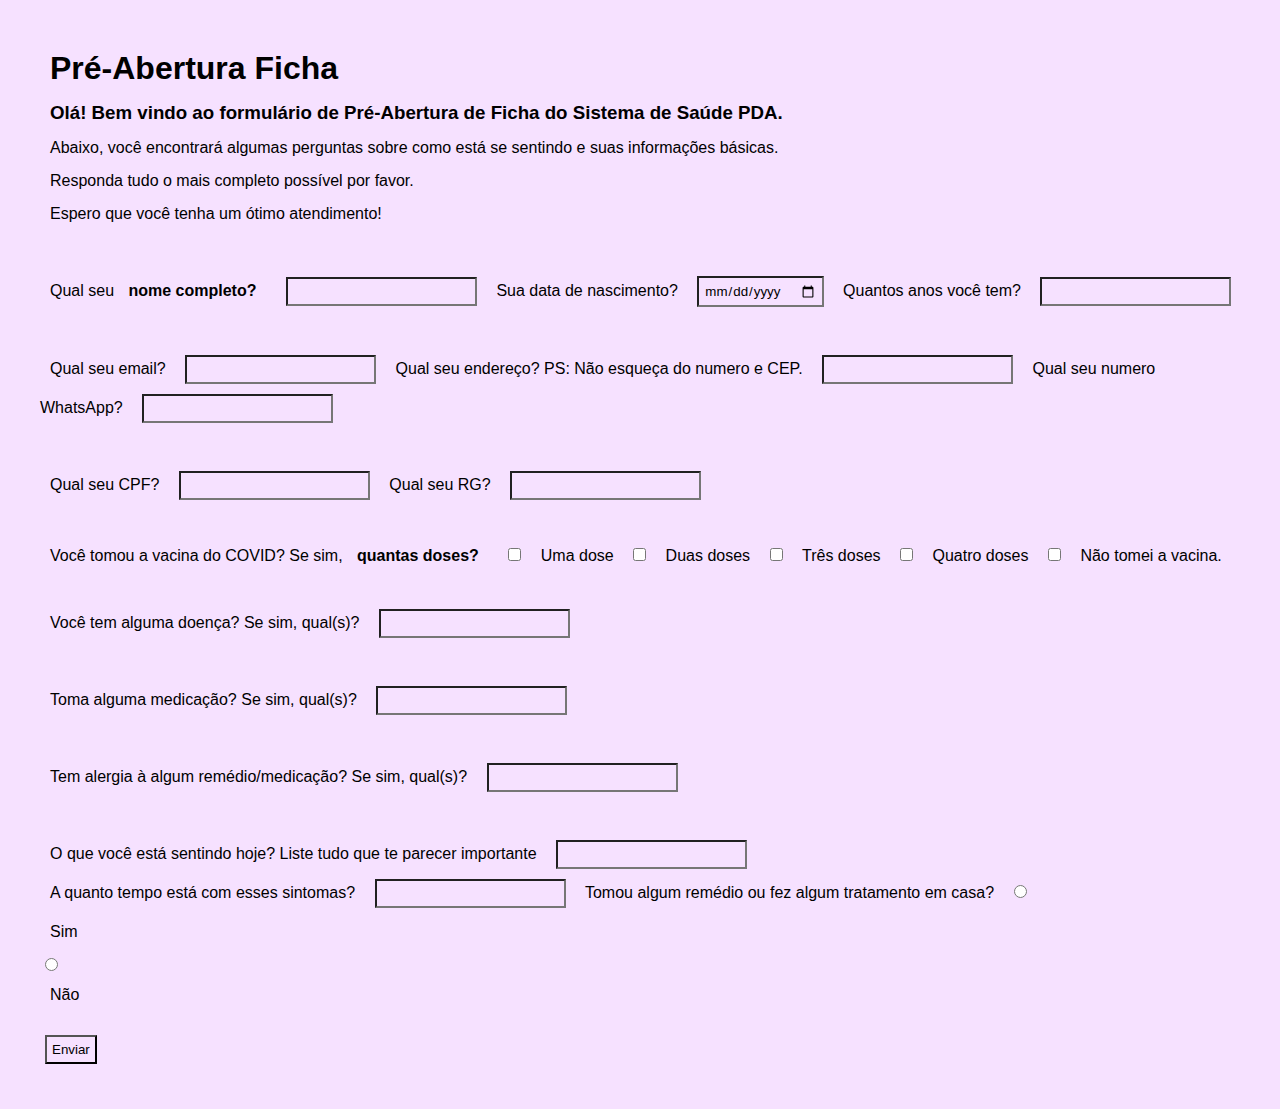
==== index.html @ 7831f721 "formulario html e css" ====
<!DOCTYPE html>
<html lang="pt-br">
<head>
    <meta charset="UTF-8">
    <meta http-equiv="X-UA-Compatible" content="IE=edge">
    <meta name="viewport" content="width=device-width, initial-scale=1.0">
    <title>Formulario</title>
    <link rel="stylesheet" type="text/css" href="form.css"/>
</head>

<body>
    <form>
    <div>
        <h1>Pré-Abertura Ficha</h1>
        <h3>Olá! Bem vindo ao formulário de Pré-Abertura de Ficha do Sistema de Saúde PDA.</h3>
        <p>Abaixo, você encontrará algumas perguntas sobre como está se sentindo e suas informações básicas.</p>
        <p>Responda tudo o mais completo possível por favor.</p>
        <p>Espero que você tenha um ótimo atendimento!</p>
    </div>
    <br>
    <div>
        <label>Qual seu <strong>nome completo?</strong></label>
        <input type="text" name="nome completo" id="nome completo">
        <label>Sua data de nascimento?</label>
        <input type="date" name="data de nascimento" id="data de nascimento">
        <label>Quantos anos você tem?</label>
        <input type="number" name="idade" id="idade">
    </div>
    <br>
    <div>
        <label>Qual seu email?</label>
        <input type="email" name="email" id="email">
        <label>Qual seu endereço? PS: Não esqueça do numero e CEP.</label>
        <input type="text" name="endereço" id="endereço">
        <label>Qual seu numero WhatsApp?</label>
        <input type="tel" name="numero" id="numero">
    </div>
    <br>
    <div>
        <label>Qual seu CPF?</label>
        <input type="number" name="CPF" id="CPF">
        <label>Qual seu RG?</label>
        <input type="number" name="RG" id="RG">
    </div>
    <br>
    <div>
        <label>Você tomou a vacina do COVID? Se sim, <strong>quantas doses?</strong></label>
        <input type="checkbox" name="Uma dose" id="Uma dose">
        <label for="Uma dose">Uma dose</label>
        <input type="checkbox" name="Duas doses" id="Duas doses">
        <label for="Duas doses">Duas doses</label>
        <input type="checkbox" name="Três doses" id="Três doses">
        <label for="Três doses">Três doses</label>
        <input type="checkbox" name="Quatro doses" id="Quatro doses">
        <label for="Quatro doses">Quatro doses</label>
        <input type="checkbox" name="Não tomei a vacina." id="Não tomei a vacina.">
        <label for="Não tomei a vacina.">Não tomei a vacina.</label>
    </div>
    <br>
    <div>
       <label>Você tem alguma doença? Se sim, qual(s)?</label>
       <input type="text" name="doença" id="doença"> 
    </div>
    <br>
    <div>
       <label>Toma alguma medicação? Se sim, qual(s)?</label>
       <input type="text" name="medicação" id="medicação">
    </div>
    <br>
    <div>
       <label>Tem alergia à algum remédio/medicação? Se sim, qual(s)?</label>
       <input type="text" name="alergia" id="alergia"> 
    </div>
    <br>

    <div>
        <label>O que você está sentindo hoje? Liste tudo que te parecer importante</label>
        <input type="text" name="estado" id="estado">
        <br>
        <label>A quanto tempo está com esses sintomas?</label>
        <input type="text" name="sintomas" id="sintomas">
        <label>Tomou algum remédio ou fez algum tratamento em casa?</label>
        <input type="radio" name="tratamento em casa" id="tratamento em casa">
        <option value="Sim">Sim</option>
        <input type="radio" name="tratamento em casa" id="tratamento em casa">
        <option value="Não">Não</option>
    </div>

    <div>
        <button>Enviar</button>
    </div>

</form>
</body>
</html>
---- form.css ----
*{
    margin: 5px;
    padding: 5px;
    font-family: "Monteserrat", sans-serif;
    background-color: rgb(246, 225, 255);
}
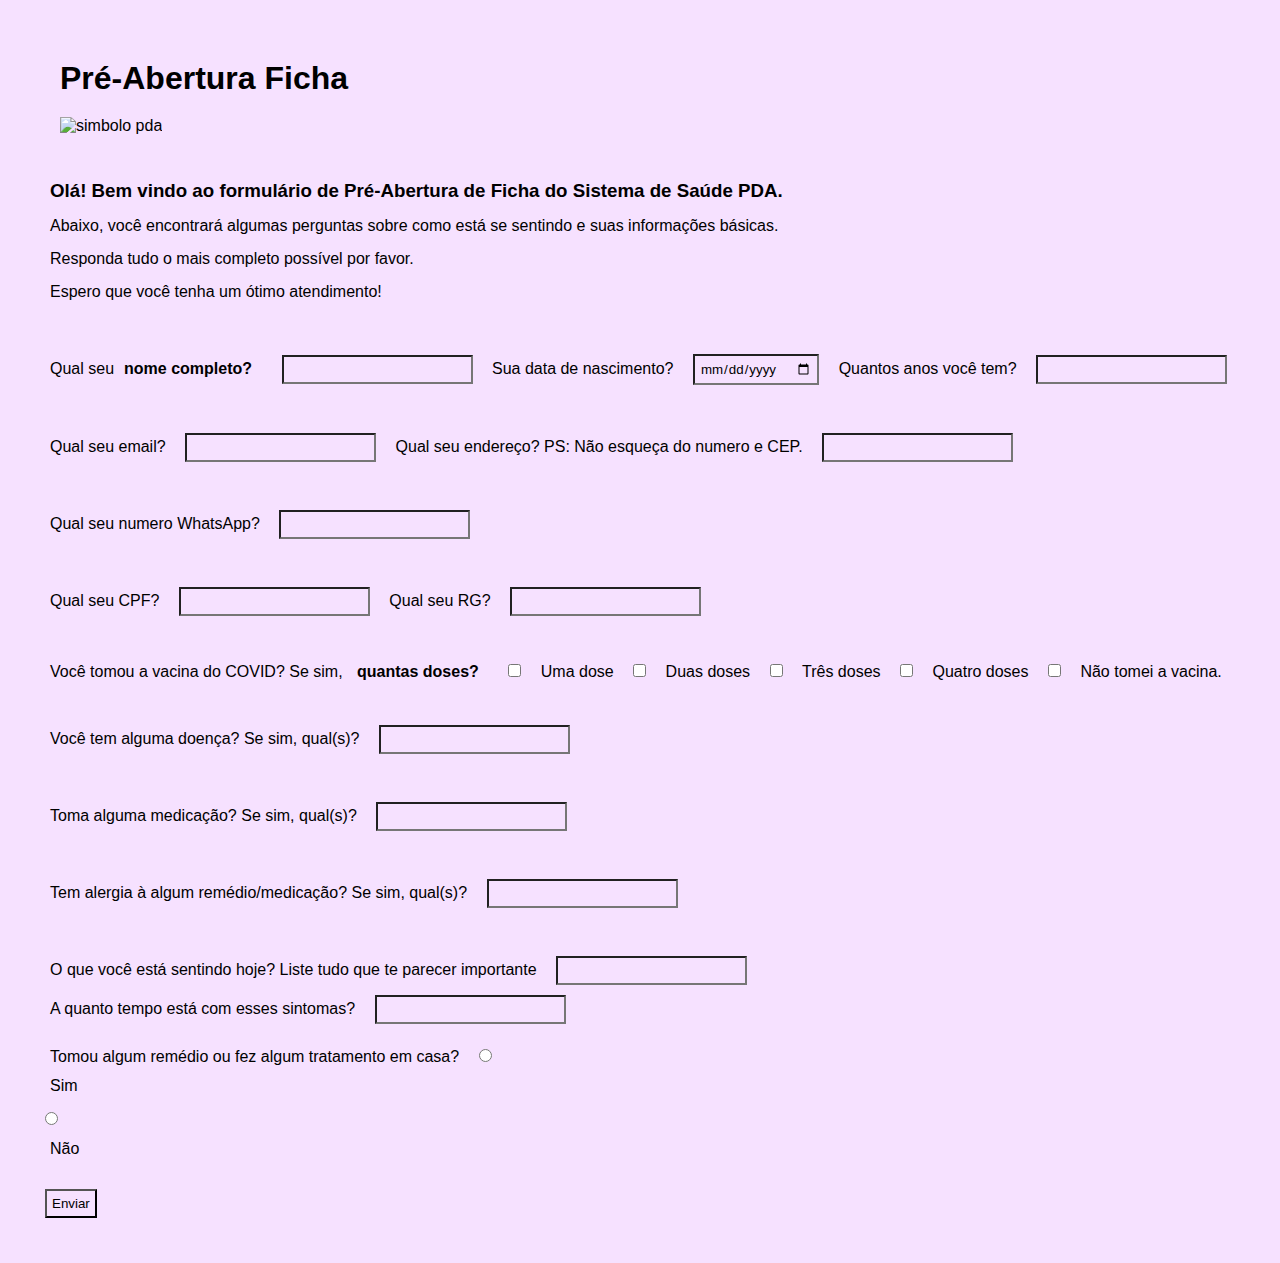
==== commit adedc01b: "Update index.html" ====
--- a/index.html
+++ b/index.html
@@ -6,20 +6,36 @@
     <meta name="viewport" content="width=device-width, initial-scale=1.0">
     <title>Formulario</title>
     <link rel="stylesheet" type="text/css" href="form.css"/>
+
+<style>
+    button:hover {
+        color: white;
+        background-color: purple;
+    }
+</style>
 </head>
 
 <body>
-    <form>
-    <div>
+
+    <form class="form">
+
+<header class="main">  
+    <div class="main">
         <h1>Pré-Abertura Ficha</h1>
-        <h3>Olá! Bem vindo ao formulário de Pré-Abertura de Ficha do Sistema de Saúde PDA.</h3>
+        <img class="main-imagem" src="logo.svg" alt="simbolo pda" width="20%" height="20%">
+    </div>
+</header>   
+
+<main class="section">
+    <h3>Olá! Bem vindo ao formulário de Pré-Abertura de Ficha do Sistema de Saúde PDA.</h3>
         <p>Abaixo, você encontrará algumas perguntas sobre como está se sentindo e suas informações básicas.</p>
         <p>Responda tudo o mais completo possível por favor.</p>
         <p>Espero que você tenha um ótimo atendimento!</p>
-    </div>
+</main>
+
     <br>
-    <div>
-        <label>Qual seu <strong>nome completo?</strong></label>
+    <div class="section-i">
+        <label>Qual seu<strong>nome completo?</strong></label>
         <input type="text" name="nome completo" id="nome completo">
         <label>Sua data de nascimento?</label>
         <input type="date" name="data de nascimento" id="data de nascimento">
@@ -27,23 +43,29 @@
         <input type="number" name="idade" id="idade">
     </div>
     <br>
-    <div>
+    <div class="section-ii">
         <label>Qual seu email?</label>
         <input type="email" name="email" id="email">
         <label>Qual seu endereço? PS: Não esqueça do numero e CEP.</label>
         <input type="text" name="endereço" id="endereço">
+    </div>
+    <br>
+
+    <div class="section-wpp">
         <label>Qual seu numero WhatsApp?</label>
         <input type="tel" name="numero" id="numero">
     </div>
+
     <br>
-    <div>
+
+    <div class="section-iii">
         <label>Qual seu CPF?</label>
         <input type="number" name="CPF" id="CPF">
         <label>Qual seu RG?</label>
         <input type="number" name="RG" id="RG">
     </div>
     <br>
-    <div>
+    <div class="section-iv">
         <label>Você tomou a vacina do COVID? Se sim, <strong>quantas doses?</strong></label>
         <input type="checkbox" name="Uma dose" id="Uma dose">
         <label for="Uma dose">Uma dose</label>
@@ -57,28 +79,31 @@
         <label for="Não tomei a vacina.">Não tomei a vacina.</label>
     </div>
     <br>
-    <div>
+    <div class="section-v">
        <label>Você tem alguma doença? Se sim, qual(s)?</label>
        <input type="text" name="doença" id="doença"> 
     </div>
     <br>
-    <div>
+    <div class="section-vi">
        <label>Toma alguma medicação? Se sim, qual(s)?</label>
        <input type="text" name="medicação" id="medicação">
     </div>
     <br>
-    <div>
+    <div class="section-vii">
        <label>Tem alergia à algum remédio/medicação? Se sim, qual(s)?</label>
        <input type="text" name="alergia" id="alergia"> 
     </div>
     <br>
 
-    <div>
+    <div class="section-viii">
         <label>O que você está sentindo hoje? Liste tudo que te parecer importante</label>
         <input type="text" name="estado" id="estado">
         <br>
         <label>A quanto tempo está com esses sintomas?</label>
         <input type="text" name="sintomas" id="sintomas">
+    </div>
+
+    <div class="section-ix">
         <label>Tomou algum remédio ou fez algum tratamento em casa?</label>
         <input type="radio" name="tratamento em casa" id="tratamento em casa">
         <option value="Sim">Sim</option>
@@ -86,10 +111,10 @@
         <option value="Não">Não</option>
     </div>
 
-    <div>
-        <button>Enviar</button>
+    <div class="button">
+        <button class="button">Enviar</button>
     </div>
 
 </form>
 </body>
-</html>+</html>
